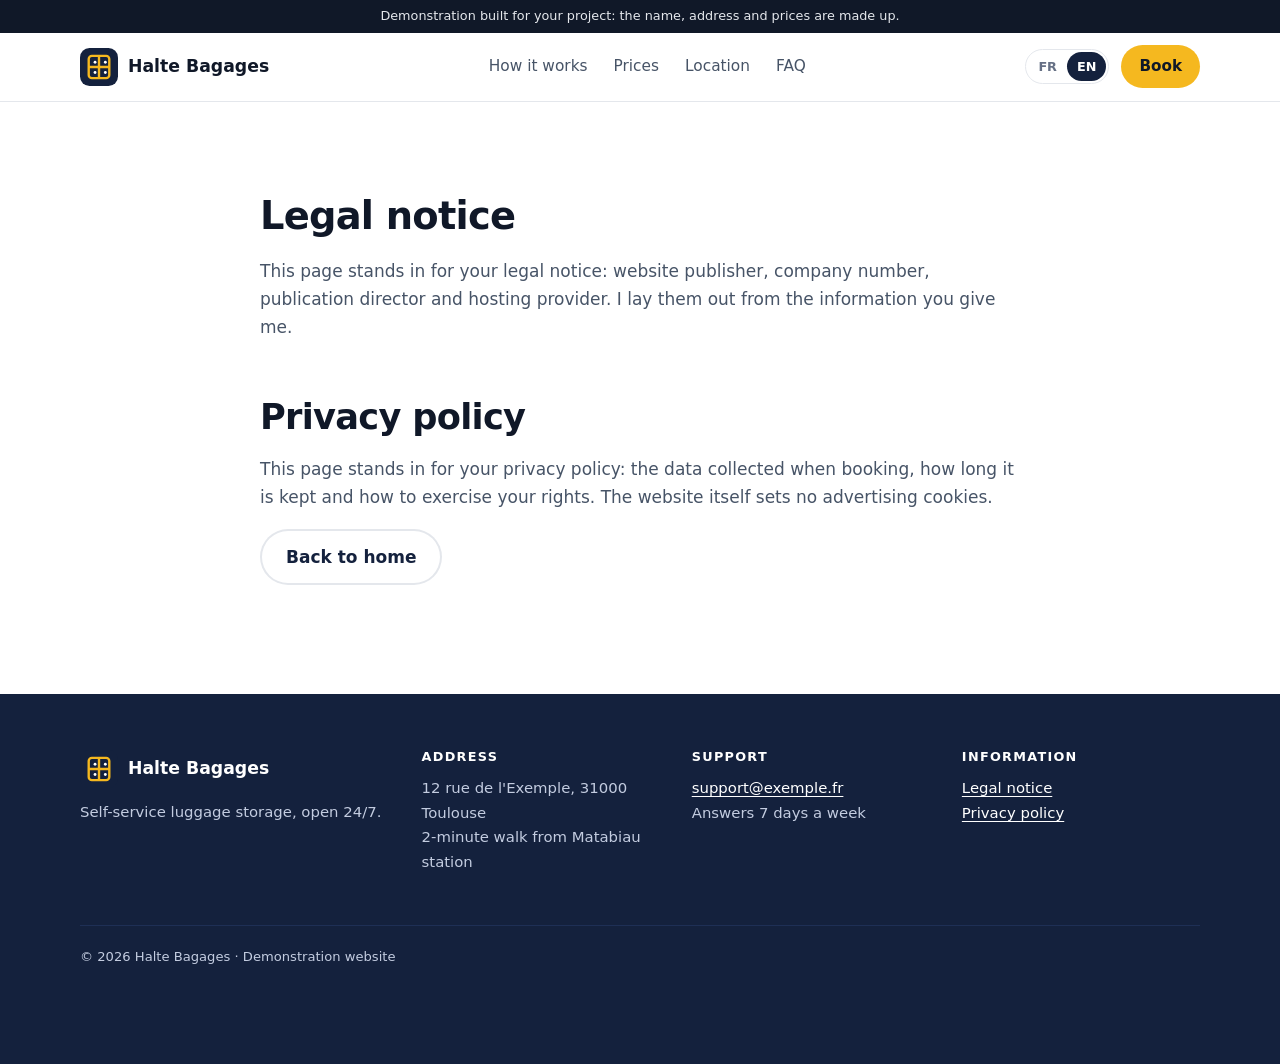
==== mentions-legales.html @ 48436c83 "Démonstration : consigne à bagages" ====
<!doctype html>
<html lang="fr">
<head>
  <meta charset="utf-8">
  <meta name="viewport" content="width=device-width, initial-scale=1">
  <title>Mentions légales | Halte Bagages</title>
  <meta name="description" content="Mentions légales et politique de confidentialité.">
  <!-- Démonstration : hors des moteurs de recherche. Le vrai site sera indexé, avec une adresse par langue. -->
  <meta name="robots" content="noindex, nofollow">
  <meta property="og:title" content="Mentions légales | Halte Bagages">
  <meta property="og:description" content="Mentions légales et politique de confidentialité.">
  <meta name="theme-color" content="#14213D">
  <link rel="icon" href="data:image/svg+xml,%3Csvg%20xmlns%3D%22http%3A%2F%2Fwww.w3.org%2F2000%2Fsvg%22%20viewBox%3D%220%200%2048%2048%22%20aria-hidden%3D%22true%22%3E%3Crect%20width%3D%2248%22%20height%3D%2248%22%20rx%3D%2212%22%20fill%3D%22%2314213D%22%2F%3E%3Crect%20x%3D%2211%22%20y%3D%2210%22%20width%3D%2226%22%20height%3D%2228%22%20rx%3D%224%22%20fill%3D%22none%22%20stroke%3D%22%23F5B81F%22%20stroke-width%3D%223%22%2F%3E%3Cpath%20d%3D%22M11%2024h26M24%2010v28%22%20stroke%3D%22%23F5B81F%22%20stroke-width%3D%223%22%2F%3E%3Ccircle%20cx%3D%2219%22%20cy%3D%2218%22%20r%3D%221.8%22%20fill%3D%22%23fff%22%2F%3E%3Ccircle%20cx%3D%2232%22%20cy%3D%2218%22%20r%3D%221.8%22%20fill%3D%22%23fff%22%2F%3E%3Ccircle%20cx%3D%2219%22%20cy%3D%2231%22%20r%3D%221.8%22%20fill%3D%22%23fff%22%2F%3E%3Ccircle%20cx%3D%2232%22%20cy%3D%2231%22%20r%3D%221.8%22%20fill%3D%22%23fff%22%2F%3E%3C%2Fsvg%3E">
  <link rel="preload" href="assets/fonts/inter.woff2" as="font" type="font/woff2" crossorigin>
  <link rel="stylesheet" href="assets/style.css">
  <script>
    // Langue choisie avant l'affichage : celle déjà choisie, sinon celle du navigateur
    (function () {
      var l = null
      try { l = localStorage.getItem("langue") } catch (e) {}
      if (l !== "fr" && l !== "en") l = (navigator.language || "fr").slice(0, 2) === "fr" ? "fr" : "en"
      document.documentElement.lang = l
    })()
    window.TEXTES = {"titre":{"fr":"Mentions légales | Halte Bagages","en":"Legal notice | Halte Bagages"},"description":{"fr":"Mentions légales et politique de confidentialité.","en":"Legal notice and privacy policy."}}
  </script>
</head>
<body>
  <div class="bandeau-demo"><span lang="fr">Démonstration préparée pour votre annonce : le nom, l'adresse et les tarifs sont fictifs.</span><span lang="en">Demonstration built for your project: the name, address and prices are made up.</span></div>
  <header class="entete">
    <div class="conteneur">
      <a class="marque" href="index.html" aria-label="Halte Bagages"><svg viewBox="0 0 48 48" aria-hidden="true"><rect width="48" height="48" rx="12" fill="#14213D"/><rect x="11" y="10" width="26" height="28" rx="4" fill="none" stroke="#F5B81F" stroke-width="3"/><path d="M11 24h26M24 10v28" stroke="#F5B81F" stroke-width="3"/><circle cx="19" cy="18" r="1.8" fill="#fff"/><circle cx="32" cy="18" r="1.8" fill="#fff"/><circle cx="19" cy="31" r="1.8" fill="#fff"/><circle cx="32" cy="31" r="1.8" fill="#fff"/></svg><strong>Halte Bagages</strong></a>
      <nav class="nav" aria-label="Navigation">
        <a href="index.html#fonctionnement"><span lang="fr">Comment ça marche</span><span lang="en">How it works</span></a>
        <a href="index.html#tarifs"><span lang="fr">Tarifs</span><span lang="en">Prices</span></a>
        <a href="index.html#acces"><span lang="fr">Accès</span><span lang="en">Location</span></a>
        <a href="index.html#faq">FAQ</a>
      </nav>
      <div class="entete-droite">
        <div class="langues" role="group" aria-label="Langue / Language">
          <button type="button" data-langue="fr" aria-pressed="true">FR</button>
          <button type="button" data-langue="en" aria-pressed="false">EN</button>
        </div>
        <button type="button" class="bouton petit" data-reserver><span lang="fr">Réserver</span><span lang="en">Book</span></button>
      </div>
    </div>
  </header>
  <main>

    <section>
      <div class="etroit texte">
        <h1 id="mentions"><span lang="fr">Mentions légales</span><span lang="en">Legal notice</span></h1>
        <p><span lang="fr">Cette page tient la place de vos mentions légales : éditeur du site, numéro SIRET, directeur de la publication et hébergeur. Je les mets en page à partir des informations que vous me donnez.</span><span lang="en">This page stands in for your legal notice: website publisher, company number, publication director and hosting provider. I lay them out from the information you give me.</span></p>
        <h2 id="confidentialite"><span lang="fr">Politique de confidentialité</span><span lang="en">Privacy policy</span></h2>
        <p><span lang="fr">Cette page tient la place de votre politique de confidentialité : les données collectées à la réservation, leur durée de conservation et la façon d'exercer ses droits. Le site lui-même ne dépose aucun cookie publicitaire.</span><span lang="en">This page stands in for your privacy policy: the data collected when booking, how long it is kept and how to exercise your rights. The website itself sets no advertising cookies.</span></p>
        <p><a class="bouton second" href="index.html"><span lang="fr">Retour à l'accueil</span><span lang="en">Back to home</span></a></p>
      </div>
    </section>
  </main>
  <footer class="pied">
    <div class="conteneur pied-grille">
      <div>
        <a class="marque" href="index.html"><svg viewBox="0 0 48 48" aria-hidden="true"><rect width="48" height="48" rx="12" fill="#14213D"/><rect x="11" y="10" width="26" height="28" rx="4" fill="none" stroke="#F5B81F" stroke-width="3"/><path d="M11 24h26M24 10v28" stroke="#F5B81F" stroke-width="3"/><circle cx="19" cy="18" r="1.8" fill="#fff"/><circle cx="32" cy="18" r="1.8" fill="#fff"/><circle cx="19" cy="31" r="1.8" fill="#fff"/><circle cx="32" cy="31" r="1.8" fill="#fff"/></svg><strong>Halte Bagages</strong></a>
        <p><span lang="fr">Consigne à bagages automatisée, ouverte 24 h/24 et 7 j/7.</span><span lang="en">Self-service luggage storage, open 24/7.</span></p>
      </div>
      <div>
        <h3><span lang="fr">Adresse</span><span lang="en">Address</span></h3>
        <p>12 rue de l'Exemple, 31000 Toulouse<br><span lang="fr">À 2 minutes à pied de la gare Matabiau</span><span lang="en">2-minute walk from Matabiau station</span></p>
      </div>
      <div>
        <h3><span lang="fr">Assistance</span><span lang="en">Support</span></h3>
        <p><a href="mailto:support@exemple.fr">support@exemple.fr</a><br><span lang="fr">Réponse 7 j/7</span><span lang="en">Answers 7 days a week</span></p>
      </div>
      <div>
        <h3><span lang="fr">Informations</span><span lang="en">Information</span></h3>
        <p><a href="mentions-legales.html#mentions"><span lang="fr">Mentions légales</span><span lang="en">Legal notice</span></a><br><a href="mentions-legales.html#confidentialite"><span lang="fr">Politique de confidentialité</span><span lang="en">Privacy policy</span></a></p>
      </div>
    </div>
    <div class="conteneur pied-bas">© 2026 Halte Bagages · <span lang="fr">Site de démonstration</span><span lang="en">Demonstration website</span></div>
  </footer>
  <button type="button" class="bouton reserver-mobile" data-reserver><span lang="fr">Réserver un casier</span><span lang="en">Book a locker</span></button>

  <dialog class="reservation" id="reservation" aria-labelledby="reservation-titre">
    <form method="dialog" class="reservation-fermer"><button aria-label="Fermer / Close">×</button></form>
    <p class="note-demo"><span lang="fr">Ici s'affichera votre module de réservation SmartLOCKERS. Cette réservation est une simulation : rien n'est enregistré ni envoyé.</span><span lang="en">Your SmartLOCKERS booking module will be displayed here. This booking is a simulation: nothing is saved or sent.</span></p>
    <div data-etape="1">
      <h2 id="reservation-titre"><span lang="fr">Réserver un casier</span><span lang="en">Book a locker</span></h2>
      <fieldset>
        <legend><span lang="fr">Taille du casier</span><span lang="en">Locker size</span></legend>
        <div class="choix">
          <label><input type="radio" name="taille" value="M"><span><strong>M</strong><small><span lang="fr">Sac à dos, bagage cabine</span><span lang="en">Backpack, cabin bag</span></small></span></label>
          <label><input type="radio" name="taille" value="L" checked><span><strong>L</strong><small><span lang="fr">Valise moyenne et un sac</span><span lang="en">Medium suitcase and a bag</span></small></span></label>
          <label><input type="radio" name="taille" value="XL"><span><strong>XL</strong><small><span lang="fr">Grande valise ou deux valises cabine</span><span lang="en">Large suitcase or two cabin bags</span></small></span></label>
        </div>
      </fieldset>
      <fieldset>
        <legend><span lang="fr">Durée</span><span lang="en">Duration</span></legend>
        <div class="choix durees">
          <label><input type="radio" name="duree" value="2"><span><strong><span lang="fr">2 h</span><span lang="en">2 hrs</span></strong></span></label>
          <label><input type="radio" name="duree" value="4" checked><span><strong><span lang="fr">4 h</span><span lang="en">4 hrs</span></strong></span></label>
          <label><input type="radio" name="duree" value="24"><span><strong><span lang="fr">1 jour</span><span lang="en">1 day</span></strong></span></label>
          <label><input type="radio" name="duree" value="48"><span><strong><span lang="fr">2 jours</span><span lang="en">2 days</span></strong></span></label>
        </div>
      </fieldset>
      <p class="total"><span lang="fr">Total</span><span lang="en">Total</span> : <strong id="total"></strong></p>
      <button type="button" class="bouton large" data-suite="2"><span lang="fr">Continuer</span><span lang="en">Continue</span></button>
    </div>
    <div data-etape="2" hidden>
      <h2><span lang="fr">Où envoyer votre code ?</span><span lang="en">Where should we send your code?</span></h2>
      <label class="champ"><span lang="fr">E-mail</span><span lang="en">Email</span><input type="email" id="r-mail" autocomplete="email" placeholder="vous@exemple.fr"></label>
      <label class="champ"><span lang="fr">Téléphone portable</span><span lang="en">Mobile phone</span><input type="tel" id="r-tel" autocomplete="tel" placeholder="06 12 34 56 78"></label>
      <p class="erreur" id="r-erreur" role="alert" hidden><span lang="fr">Indiquez un e-mail valide et un numéro de téléphone.</span><span lang="en">Please enter a valid email and a phone number.</span></p>
      <button type="button" class="bouton large" data-suite="3"><span lang="fr">Recevoir mon code</span><span lang="en">Get my code</span></button>
      <button type="button" class="lien" data-suite="1"><span lang="fr">Retour</span><span lang="en">Back</span></button>
    </div>
    <div data-etape="3" hidden>
      <h2><span lang="fr">C'est réservé</span><span lang="en">You're booked</span></h2>
      <p id="r-recap"></p>
      <div class="code-pin" aria-label="Code PIN"><span id="r-pin"></span></div>
      <div class="qr" id="r-qr" aria-hidden="true"></div>
      <p class="discret"><span lang="fr">Sur le vrai site, ce code arrive par SMS et par e-mail. Tapez-le sur le boîtier à l'entrée.</span><span lang="en">On the real website, this code is sent by text message and email. Enter it on the keypad at the door.</span></p>
      <form method="dialog"><button class="bouton large"><span lang="fr">Fermer</span><span lang="en">Close</span></button></form>
    </div>
  </dialog>
  <script>window.CASIERS = [{"id":"M","heure":1.5,"jour":6},{"id":"L","heure":2,"jour":9},{"id":"XL","heure":3,"jour":12}]</script>
  <script src="assets/site.js" defer></script>
</body>
</html>
---- assets/style.css ----
/* Démo consigne à bagages : bleu nuit, accent jaune ocre, une page, pensée pour le téléphone d'un voyageur */
@font-face { font-family: "Inter"; src: url("fonts/inter.woff2") format("woff2"); font-weight: 100 900; font-display: swap; }

:root {
  --nuit: #14213D;
  --nuit-clair: #1E2F55;
  --jaune: #F5B81F;
  --ocre: #D99A0B;
  --encre: #101828;
  --texte: #475467;
  --discret: #667085;
  --fond: #FFFFFF;
  --fond-clair: #F5F7FB;
  --trait: #E4E7EC;
  --rayon: 18px;
  --ombre: 0 20px 44px -26px rgba(20, 33, 61, .45);
}

*, *::before, *::after { box-sizing: border-box; }
html { scroll-behavior: smooth; scroll-padding-top: 84px; -webkit-text-size-adjust: 100%; }
body { margin: 0; font-family: "Inter", system-ui, sans-serif; font-size: 17px; line-height: 1.65; color: var(--texte); background: var(--fond); }
svg { display: block; max-width: 100%; }
a { color: var(--nuit); text-underline-offset: 3px; }
h1, h2, h3 { color: var(--encre); line-height: 1.15; margin: 0 0 .5em; font-weight: 750; letter-spacing: -.02em; }
h1 { font-size: clamp(2rem, 5.2vw, 3.3rem); }
h1 em { font-style: normal; color: var(--ocre); }
h2 { font-size: clamp(1.6rem, 3.4vw, 2.2rem); }
h3 { font-size: 1.15rem; letter-spacing: -.01em; }
p { margin: 0 0 1em; }
:focus-visible { outline: 3px solid var(--ocre); outline-offset: 3px; }
.conteneur { width: min(1120px, 100% - 32px); margin-inline: auto; }
.etroit { width: min(760px, 100%); margin-inline: auto; }
section { padding: clamp(48px, 8vw, 92px) 0; }
.centre { text-align: center; }
.fond-clair { background: var(--fond-clair); }
.discret { color: var(--discret); font-size: .9rem; }

/* Deux langues dans la page : seule celle de <html lang> s'affiche */
html[lang="fr"] [lang="en"], html[lang="en"] [lang="fr"] { display: none; }

/* Boutons */
.bouton { display: inline-flex; align-items: center; justify-content: center; gap: 8px; padding: 14px 26px; border-radius: 999px; background: var(--jaune); color: var(--encre); font: inherit; font-weight: 700; text-decoration: none; border: 0; cursor: pointer; transition: background .2s, transform .2s; }
.bouton:hover { background: var(--ocre); transform: translateY(-1px); }
.bouton.second { background: transparent; color: var(--nuit); box-shadow: inset 0 0 0 2px var(--trait); }
.bouton.second:hover { background: var(--fond-clair); }
.bouton.petit { padding: 9px 18px; font-size: .95rem; }
.bouton.large { width: 100%; }
.boutons { display: flex; flex-wrap: wrap; gap: 12px; margin-top: 26px; }
.lien { display: block; margin: 12px auto 0; background: none; border: 0; font: inherit; color: var(--discret); text-decoration: underline; cursor: pointer; }

.bandeau-demo { background: var(--encre); color: #E4E7EC; font-size: .8rem; text-align: center; padding: 7px 16px; line-height: 1.45; }

/* En-tête */
.entete { position: sticky; top: 0; z-index: 30; background: rgba(255, 255, 255, .94); backdrop-filter: blur(8px); border-bottom: 1px solid var(--trait); }
.entete .conteneur { display: flex; align-items: center; justify-content: space-between; gap: 16px; min-height: 68px; }
.marque { display: flex; align-items: center; gap: 10px; text-decoration: none; color: var(--encre); font-size: 1.08rem; white-space: nowrap; }
.marque svg { width: 38px; height: 38px; }
.nav { display: flex; gap: 26px; }
.nav a { text-decoration: none; color: var(--texte); font-weight: 500; font-size: .96rem; }
.nav a:hover { color: var(--encre); }
.entete-droite { display: flex; align-items: center; gap: 12px; }
.langues { display: flex; border: 1px solid var(--trait); border-radius: 999px; padding: 2px; }
.langues button { border: 0; background: none; font: inherit; font-size: .8rem; font-weight: 600; color: var(--discret); padding: 4px 10px; border-radius: 999px; cursor: pointer; }
.langues button[aria-pressed="true"] { background: var(--nuit); color: #fff; }

/* Héros */
.heros { padding-top: clamp(36px, 6vw, 72px); }
.heros-grille { display: grid; grid-template-columns: 1.1fr .9fr; gap: clamp(28px, 5vw, 64px); align-items: center; }
.surtitre { font-size: .8rem; font-weight: 700; letter-spacing: .12em; text-transform: uppercase; color: var(--ocre); margin-bottom: 14px; }
.intro { font-size: 1.14rem; max-width: 560px; }
.heros-visuel svg { width: 100%; height: auto; border-radius: 28px; box-shadow: var(--ombre); }
.atouts { list-style: none; padding: 0; margin: 30px 0 0; display: flex; flex-wrap: wrap; gap: 10px 22px; font-size: .93rem; font-weight: 500; color: var(--encre); }
.atouts li { display: flex; align-items: center; gap: 8px; }
.atouts svg { width: 20px; height: 20px; color: var(--ocre); flex: none; }

/* Étapes */
.etapes { list-style: none; padding: 0; margin: 40px 0 0; display: grid; grid-template-columns: repeat(3, 1fr); gap: 22px; counter-reset: etape; }
.etapes li { position: relative; background: var(--fond); border: 1px solid var(--trait); border-radius: var(--rayon); padding: 28px 26px; counter-increment: etape; }
.etapes li::after { content: counter(etape); position: absolute; top: 20px; right: 24px; font-size: 2.4rem; font-weight: 800; color: var(--trait); line-height: 1; }
.etape-icone { display: grid; place-items: center; width: 52px; height: 52px; border-radius: 14px; background: var(--nuit); color: var(--jaune); margin-bottom: 18px; }
.etape-icone svg { width: 26px; height: 26px; }
.etapes p { margin: 0; }

/* Tarifs */
.tableau-defile { margin: 36px 0 30px; }
.tarifs { width: 100%; border-collapse: separate; border-spacing: 0; background: var(--fond); border: 1px solid var(--trait); border-radius: var(--rayon); overflow: hidden; }
.tarifs th, .tarifs td { padding: 18px 20px; text-align: left; border-bottom: 1px solid var(--trait); }
.tarifs thead th { font-size: .78rem; text-transform: uppercase; letter-spacing: .08em; color: var(--discret); font-weight: 600; background: var(--fond); }
.tarifs tbody tr:last-child > * { border-bottom: 0; }
.tarifs td strong { color: var(--encre); font-size: 1.08rem; }
.taille { display: inline-grid; place-items: center; min-width: 48px; height: 48px; padding: 0 10px; border-radius: 12px; background: var(--nuit); color: var(--jaune); font-weight: 800; font-size: 1.05rem; }

/* Accès */
.acces-grille { display: grid; grid-template-columns: .9fr 1.1fr; gap: clamp(28px, 5vw, 56px); align-items: center; }
.adresse { font-size: 1.2rem; font-weight: 600; color: var(--encre); margin-bottom: .4em; }
.pieton { display: flex; align-items: center; gap: 8px; font-weight: 600; color: var(--ocre); }
.pieton svg { width: 22px; height: 22px; flex: none; }
.itineraire { padding-left: 1.2em; margin: 0 0 26px; }
.itineraire li { margin-bottom: 6px; }
.carte { border-radius: var(--rayon); overflow: hidden; box-shadow: var(--ombre); background: var(--fond-clair); aspect-ratio: 4 / 3; }
.carte iframe { width: 100%; height: 100%; border: 0; display: block; }

/* Réassurance et FAQ */
.reassurance { list-style: none; padding: 0; margin: 0 0 clamp(40px, 6vw, 64px); display: grid; grid-template-columns: repeat(3, 1fr); gap: 16px; }
.reassurance li { display: flex; align-items: center; gap: 14px; background: var(--nuit); color: #fff; border-radius: var(--rayon); padding: 20px 22px; }
.reassurance svg { width: 28px; height: 28px; color: var(--jaune); flex: none; }
details { background: var(--fond); border: 1px solid var(--trait); border-radius: 14px; margin-top: 12px; }
summary { cursor: pointer; padding: 18px 52px 18px 22px; font-weight: 600; color: var(--encre); list-style: none; position: relative; }
summary::-webkit-details-marker { display: none; }
summary::after { content: "+"; position: absolute; right: 22px; top: 50%; translate: 0 -50%; font-size: 1.5rem; font-weight: 400; color: var(--ocre); transition: rotate .2s; }
details[open] summary::after { rotate: 45deg; }
details p { padding: 0 22px 20px; margin: 0; }
.partenaires { text-align: center; margin-top: clamp(40px, 6vw, 64px); }
.partenaires p { font-size: .8rem; text-transform: uppercase; letter-spacing: .1em; color: var(--discret); font-weight: 600; margin-bottom: 14px; }
.partenaires div { display: flex; flex-wrap: wrap; justify-content: center; gap: 12px; }
.partenaires a { padding: 10px 22px; border: 1px solid var(--trait); border-radius: 999px; background: var(--fond); text-decoration: none; font-weight: 600; color: var(--encre); }
.partenaires a:hover { border-color: var(--ocre); }

/* Pied de page */
.pied { background: var(--nuit); color: #C3CCE0; padding: 56px 0 96px; font-size: .93rem; }
.pied a { color: #fff; }
.pied .marque { color: #fff; margin-bottom: 12px; }
.pied h3 { color: #fff; font-size: .8rem; text-transform: uppercase; letter-spacing: .1em; margin-bottom: 12px; }
.pied-grille { display: grid; grid-template-columns: 1.3fr 1fr 1fr 1fr; gap: 32px; }
.pied-bas { margin-top: 36px; padding-top: 20px; border-top: 1px solid var(--nuit-clair); font-size: .82rem; }
.texte h1 { font-size: clamp(1.8rem, 4vw, 2.4rem); }
.texte h2 { margin-top: 1.6em; }

/* Bouton de réservation toujours sous le pouce, sur téléphone */
.reserver-mobile { display: none; position: fixed; left: 16px; right: 16px; bottom: 14px; z-index: 40; box-shadow: 0 12px 28px -8px rgba(20, 33, 61, .55); }

/* Simulation de réservation */
.reservation { width: min(480px, 100% - 24px); max-height: calc(100dvh - 24px); border: 0; border-radius: 22px; padding: 26px 24px 24px; color: var(--texte); box-shadow: 0 30px 80px -20px rgba(16, 24, 40, .6); }
.reservation::backdrop { background: rgba(16, 24, 40, .6); }
.reservation h2 { font-size: 1.45rem; }
.reservation-fermer { position: absolute; top: 10px; right: 12px; margin: 0; }
.reservation-fermer button { border: 0; background: none; font-size: 1.8rem; line-height: 1; color: var(--discret); cursor: pointer; padding: 4px 10px; }
.note-demo { background: #FFF6DB; border: 1px solid #F3D98A; color: #6B5210; border-radius: 12px; padding: 10px 14px; font-size: .82rem; line-height: 1.45; margin: 0 28px 18px 0; }
fieldset { border: 0; padding: 0; margin: 0 0 18px; }
legend { font-weight: 600; color: var(--encre); padding: 0; margin-bottom: 8px; }
.choix { display: grid; grid-template-columns: repeat(3, 1fr); gap: 8px; }
.choix.durees { grid-template-columns: repeat(4, 1fr); }
.choix label { cursor: pointer; }
.choix input { position: absolute; opacity: 0; }
.choix label > span { display: flex; flex-direction: column; gap: 2px; height: 100%; border: 2px solid var(--trait); border-radius: 12px; padding: 10px; text-align: center; }
.choix strong { color: var(--encre); }
.choix small { font-size: .74rem; line-height: 1.3; }
.choix input:checked + span { border-color: var(--ocre); background: #FFF6DB; }
.choix input:focus-visible + span { outline: 3px solid var(--ocre); outline-offset: 2px; }
.total { font-size: 1.1rem; margin-bottom: 14px; }
.total strong { color: var(--encre); font-size: 1.3rem; }
.champ { display: block; font-weight: 600; color: var(--encre); margin-bottom: 14px; }
.champ input { display: block; width: 100%; margin-top: 6px; padding: 12px 14px; border: 2px solid var(--trait); border-radius: 12px; font: inherit; }
.champ input:focus { border-color: var(--ocre); outline: 0; }
.erreur { color: #B42318; font-size: .9rem; }
.code-pin { background: var(--nuit); color: var(--jaune); border-radius: 14px; text-align: center; font-size: 2.2rem; font-weight: 800; letter-spacing: .3em; padding: 14px 0 14px .3em; margin-bottom: 14px; }
.qr { width: 132px; margin: 0 auto 14px; }

@media (max-width: 900px) {
  .nav { display: none; }
  .heros-grille, .acces-grille { grid-template-columns: 1fr; }
  .heros-visuel { max-width: 420px; }
  .etapes, .reassurance { grid-template-columns: 1fr; }
  .pied-grille { grid-template-columns: 1fr 1fr; }
}
@media (max-width: 640px) {
  body { font-size: 16px; }
  .entete .bouton { display: none; }
  .reserver-mobile { display: inline-flex; }
  .boutons .bouton { width: 100%; }
  .pied-grille { grid-template-columns: 1fr; gap: 22px; }
  /* Le tableau devient une carte par casier */
  .tarifs, .tarifs tbody, .tarifs tr, .tarifs td, .tarifs th { display: block; }
  .tarifs { border: 0; background: none; border-radius: 0; }
  .tarifs thead { display: none; }
  .tarifs tr { background: var(--fond); border: 1px solid var(--trait); border-radius: var(--rayon); padding: 18px; margin-bottom: 12px; display: grid; grid-template-columns: auto 1fr; gap: 4px 14px; align-items: center; }
  .tarifs th, .tarifs td { padding: 0; border: 0; }
  .tarifs tbody th { grid-row: span 5; align-self: start; }
  .tarifs td:nth-of-type(1) { font-weight: 600; color: var(--encre); }
  .tarifs td:nth-of-type(4)::after { content: " / h"; }
  html[lang="fr"] .tarifs td:nth-of-type(5)::after { content: " la journée"; }
  html[lang="en"] .tarifs td:nth-of-type(5)::after { content: " per day"; }
  .choix small { display: none; }
}
@media (prefers-reduced-motion: reduce) { html { scroll-behavior: auto; } .bouton { transition: none; } }
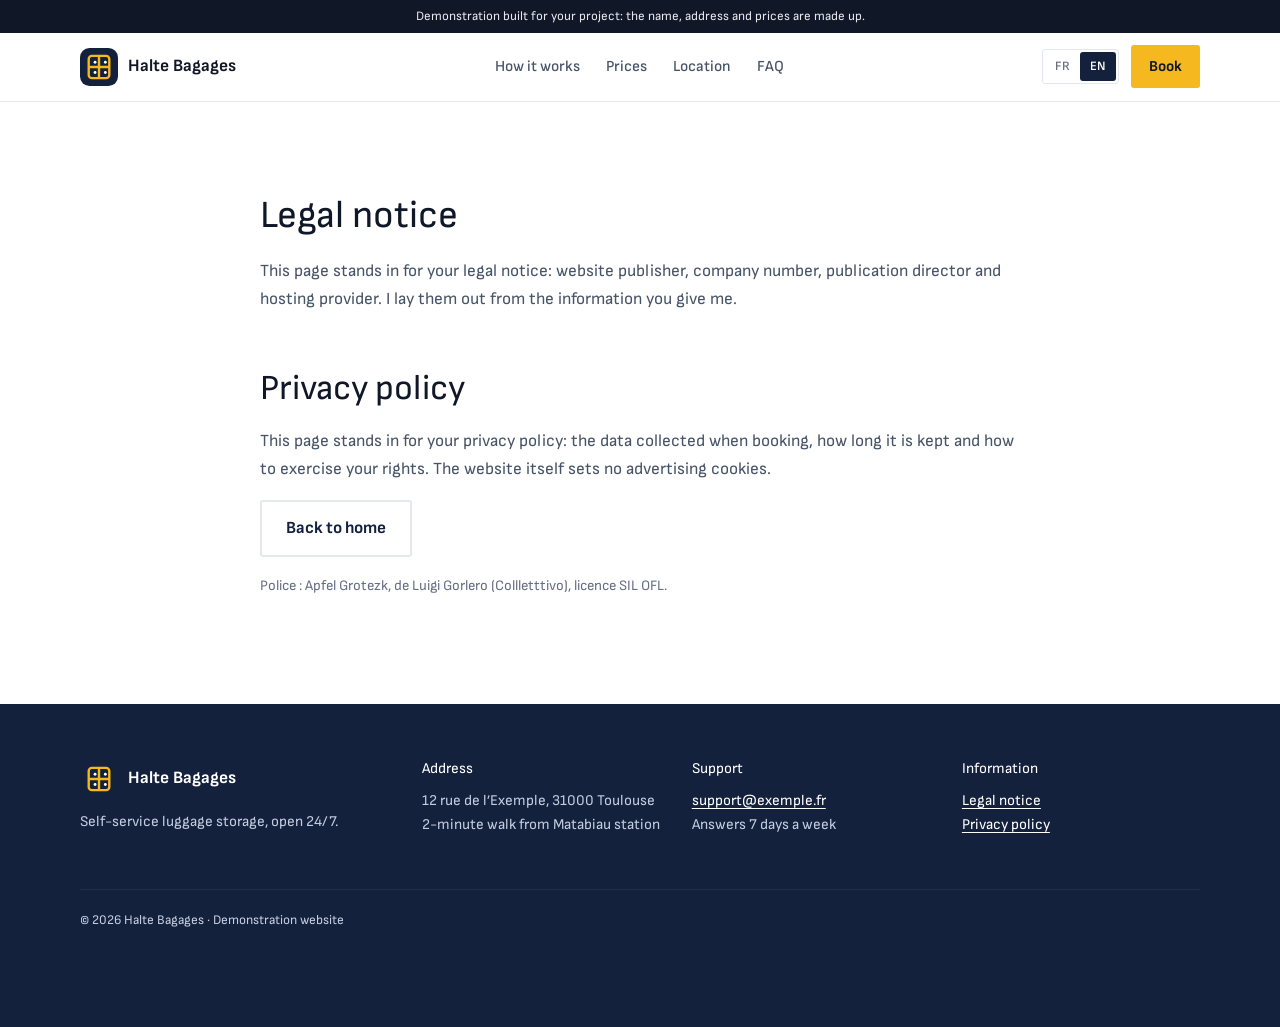
==== commit aaa3cb4d: "Reprise : polices, typographie, filets" ====
--- a/mentions-legales.html
+++ b/mentions-legales.html
@@ -11,10 +11,12 @@
   <meta property="og:description" content="Mentions légales et politique de confidentialité.">
   <meta name="theme-color" content="#14213D">
   <link rel="icon" href="data:image/svg+xml,%3Csvg%20xmlns%3D%22http%3A%2F%2Fwww.w3.org%2F2000%2Fsvg%22%20viewBox%3D%220%200%2048%2048%22%20aria-hidden%3D%22true%22%3E%3Crect%20width%3D%2248%22%20height%3D%2248%22%20rx%3D%2212%22%20fill%3D%22%2314213D%22%2F%3E%3Crect%20x%3D%2211%22%20y%3D%2210%22%20width%3D%2226%22%20height%3D%2228%22%20rx%3D%224%22%20fill%3D%22none%22%20stroke%3D%22%23F5B81F%22%20stroke-width%3D%223%22%2F%3E%3Cpath%20d%3D%22M11%2024h26M24%2010v28%22%20stroke%3D%22%23F5B81F%22%20stroke-width%3D%223%22%2F%3E%3Ccircle%20cx%3D%2219%22%20cy%3D%2218%22%20r%3D%221.8%22%20fill%3D%22%23fff%22%2F%3E%3Ccircle%20cx%3D%2232%22%20cy%3D%2218%22%20r%3D%221.8%22%20fill%3D%22%23fff%22%2F%3E%3Ccircle%20cx%3D%2219%22%20cy%3D%2231%22%20r%3D%221.8%22%20fill%3D%22%23fff%22%2F%3E%3Ccircle%20cx%3D%2232%22%20cy%3D%2231%22%20r%3D%221.8%22%20fill%3D%22%23fff%22%2F%3E%3C%2Fsvg%3E">
-  <link rel="preload" href="assets/fonts/inter.woff2" as="font" type="font/woff2" crossorigin>
+  <link rel="preload" href="assets/fonts/apfel-grotezk.woff2" as="font" type="font/woff2" crossorigin>
+  <link rel="preload" href="assets/fonts/sofia-sans.woff2" as="font" type="font/woff2" crossorigin>
   <link rel="stylesheet" href="assets/style.css">
+  <link rel="stylesheet" href="assets/reprise.css">
   <script>
-    // Langue choisie avant l'affichage : celle déjà choisie, sinon celle du navigateur
+    // Langue choisie avant l’affichage : celle déjà choisie, sinon celle du navigateur
     (function () {
       var l = null
       try { l = localStorage.getItem("langue") } catch (e) {}
@@ -25,7 +27,7 @@
   </script>
 </head>
 <body>
-  <div class="bandeau-demo"><span lang="fr">Démonstration préparée pour votre annonce : le nom, l'adresse et les tarifs sont fictifs.</span><span lang="en">Demonstration built for your project: the name, address and prices are made up.</span></div>
+  <div class="bandeau-demo"><span lang="fr">Démonstration préparée pour une annonce : le nom, l’adresse et les tarifs sont fictifs.</span><span lang="en">Demonstration built for your project: the name, address and prices are made up.</span></div>
   <header class="entete">
     <div class="conteneur">
       <a class="marque" href="index.html" aria-label="Halte Bagages"><svg viewBox="0 0 48 48" aria-hidden="true"><rect width="48" height="48" rx="12" fill="#14213D"/><rect x="11" y="10" width="26" height="28" rx="4" fill="none" stroke="#F5B81F" stroke-width="3"/><path d="M11 24h26M24 10v28" stroke="#F5B81F" stroke-width="3"/><circle cx="19" cy="18" r="1.8" fill="#fff"/><circle cx="32" cy="18" r="1.8" fill="#fff"/><circle cx="19" cy="31" r="1.8" fill="#fff"/><circle cx="32" cy="31" r="1.8" fill="#fff"/></svg><strong>Halte Bagages</strong></a>
@@ -49,10 +51,11 @@
     <section>
       <div class="etroit texte">
         <h1 id="mentions"><span lang="fr">Mentions légales</span><span lang="en">Legal notice</span></h1>
-        <p><span lang="fr">Cette page tient la place de vos mentions légales : éditeur du site, numéro SIRET, directeur de la publication et hébergeur. Je les mets en page à partir des informations que vous me donnez.</span><span lang="en">This page stands in for your legal notice: website publisher, company number, publication director and hosting provider. I lay them out from the information you give me.</span></p>
+        <p><span lang="fr">Cette page tient la place de vos mentions légales : éditeur du site, numéro SIRET, directeur de la publication et hébergeur. Je les mets en page à partir des informations que vous me donnez.</span><span lang="en">This page stands in for your legal notice: website publisher, company number, publication director and hosting provider. I lay them out from the information you give me.</span></p>
         <h2 id="confidentialite"><span lang="fr">Politique de confidentialité</span><span lang="en">Privacy policy</span></h2>
-        <p><span lang="fr">Cette page tient la place de votre politique de confidentialité : les données collectées à la réservation, leur durée de conservation et la façon d'exercer ses droits. Le site lui-même ne dépose aucun cookie publicitaire.</span><span lang="en">This page stands in for your privacy policy: the data collected when booking, how long it is kept and how to exercise your rights. The website itself sets no advertising cookies.</span></p>
-        <p><a class="bouton second" href="index.html"><span lang="fr">Retour à l'accueil</span><span lang="en">Back to home</span></a></p>
+        <p><span lang="fr">Cette page tient la place de votre politique de confidentialité : les données collectées à la réservation, leur durée de conservation et la façon d’exercer ses droits. Le site lui-même ne dépose aucun cookie publicitaire.</span><span lang="en">This page stands in for your privacy policy: the data collected when booking, how long it is kept and how to exercise your rights. The website itself sets no advertising cookies.</span></p>
+        <p><a class="bouton second" href="index.html"><span lang="fr">Retour à l’accueil</span><span lang="en">Back to home</span></a></p>
+        <p class="credit-polices">Police : Apfel Grotezk, de Luigi Gorlero (Collletttivo), licence SIL OFL.</p>
       </div>
     </section>
   </main>
@@ -64,7 +67,7 @@
       </div>
       <div>
         <h3><span lang="fr">Adresse</span><span lang="en">Address</span></h3>
-        <p>12 rue de l'Exemple, 31000 Toulouse<br><span lang="fr">À 2 minutes à pied de la gare Matabiau</span><span lang="en">2-minute walk from Matabiau station</span></p>
+        <p>12 rue de l’Exemple, 31000 Toulouse<br><span lang="fr">À 2 minutes à pied de la gare Matabiau</span><span lang="en">2-minute walk from Matabiau station</span></p>
       </div>
       <div>
         <h3><span lang="fr">Assistance</span><span lang="en">Support</span></h3>
@@ -81,7 +84,7 @@
 
   <dialog class="reservation" id="reservation" aria-labelledby="reservation-titre">
     <form method="dialog" class="reservation-fermer"><button aria-label="Fermer / Close">×</button></form>
-    <p class="note-demo"><span lang="fr">Ici s'affichera votre module de réservation SmartLOCKERS. Cette réservation est une simulation : rien n'est enregistré ni envoyé.</span><span lang="en">Your SmartLOCKERS booking module will be displayed here. This booking is a simulation: nothing is saved or sent.</span></p>
+    <p class="note-demo"><span lang="fr">Ici s’affichera votre module de réservation SmartLOCKERS. Cette réservation est une simulation : rien n’est enregistré ni envoyé.</span><span lang="en">Your SmartLOCKERS booking module will be displayed here. This booking is a simulation: nothing is saved or sent.</span></p>
     <div data-etape="1">
       <h2 id="reservation-titre"><span lang="fr">Réserver un casier</span><span lang="en">Book a locker</span></h2>
       <fieldset>
@@ -101,11 +104,11 @@
           <label><input type="radio" name="duree" value="48"><span><strong><span lang="fr">2 jours</span><span lang="en">2 days</span></strong></span></label>
         </div>
       </fieldset>
-      <p class="total"><span lang="fr">Total</span><span lang="en">Total</span> : <strong id="total"></strong></p>
+      <p class="total"><span lang="fr">Total</span><span lang="en">Total</span> : <strong id="total"></strong></p>
       <button type="button" class="bouton large" data-suite="2"><span lang="fr">Continuer</span><span lang="en">Continue</span></button>
     </div>
     <div data-etape="2" hidden>
-      <h2><span lang="fr">Où envoyer votre code ?</span><span lang="en">Where should we send your code?</span></h2>
+      <h2><span lang="fr">Où envoyer votre code ?</span><span lang="en">Where should we send your code?</span></h2>
       <label class="champ"><span lang="fr">E-mail</span><span lang="en">Email</span><input type="email" id="r-mail" autocomplete="email" placeholder="vous@exemple.fr"></label>
       <label class="champ"><span lang="fr">Téléphone portable</span><span lang="en">Mobile phone</span><input type="tel" id="r-tel" autocomplete="tel" placeholder="06 12 34 56 78"></label>
       <p class="erreur" id="r-erreur" role="alert" hidden><span lang="fr">Indiquez un e-mail valide et un numéro de téléphone.</span><span lang="en">Please enter a valid email and a phone number.</span></p>
@@ -113,11 +116,11 @@
       <button type="button" class="lien" data-suite="1"><span lang="fr">Retour</span><span lang="en">Back</span></button>
     </div>
     <div data-etape="3" hidden>
-      <h2><span lang="fr">C'est réservé</span><span lang="en">You're booked</span></h2>
+      <h2><span lang="fr">C’est réservé</span><span lang="en">You’re booked</span></h2>
       <p id="r-recap"></p>
-      <div class="code-pin" aria-label="Code PIN"><span id="r-pin"></span></div>
+      <div class="code-pin" role="group" aria-label="Code PIN"><span id="r-pin"></span></div>
       <div class="qr" id="r-qr" aria-hidden="true"></div>
-      <p class="discret"><span lang="fr">Sur le vrai site, ce code arrive par SMS et par e-mail. Tapez-le sur le boîtier à l'entrée.</span><span lang="en">On the real website, this code is sent by text message and email. Enter it on the keypad at the door.</span></p>
+      <p class="discret"><span lang="fr">Sur le vrai site, ce code arrive par SMS et par e-mail. Tapez-le sur le boîtier à l’entrée.</span><span lang="en">On the real website, this code is sent by text message and email. Enter it on the keypad at the door.</span></p>
       <form method="dialog"><button class="bouton large"><span lang="fr">Fermer</span><span lang="en">Close</span></button></form>
     </div>
   </dialog>
--- a/assets/style.css
+++ b/assets/style.css
@@ -1,5 +1,4 @@
 /* Démo consigne à bagages : bleu nuit, accent jaune ocre, une page, pensée pour le téléphone d'un voyageur */
-@font-face { font-family: "Inter"; src: url("fonts/inter.woff2") format("woff2"); font-weight: 100 900; font-display: swap; }
 
 :root {
   --nuit: #14213D;
@@ -18,7 +17,7 @@
 
 *, *::before, *::after { box-sizing: border-box; }
 html { scroll-behavior: smooth; scroll-padding-top: 84px; -webkit-text-size-adjust: 100%; }
-body { margin: 0; font-family: "Inter", system-ui, sans-serif; font-size: 17px; line-height: 1.65; color: var(--texte); background: var(--fond); }
+body { margin: 0; font-family: var(--police-texte); font-size: 17px; line-height: 1.65; color: var(--texte); background: var(--fond); }
 svg { display: block; max-width: 100%; }
 a { color: var(--nuit); text-underline-offset: 3px; }
 h1, h2, h3 { color: var(--encre); line-height: 1.15; margin: 0 0 .5em; font-weight: 750; letter-spacing: -.02em; }
--- a/assets/reprise.css
+++ b/assets/reprise.css
@@ -0,0 +1,59 @@
+/* Reprise du 06/11 (outils/demo/reprendre.mjs) */
+/* Police : Apfel Grotezk, de Luigi Gorlero (Collletttivo), licence SIL OFL */
+@font-face { font-family: "Apfel Grotezk"; src: url("fonts/apfel-grotezk.woff2") format("woff2"); font-weight: 700; font-display: optional; }
+@font-face { font-family: "Sofia Sans"; src: url("fonts/sofia-sans.woff2") format("woff2"); font-weight: 1 1000; font-display: optional; }
+:root { --police-titre: "Apfel Grotezk", system-ui, sans-serif; --police-texte: "Sofia Sans", system-ui, sans-serif; }
+svg text[font-family] { font-family: var(--police-texte); }
+:root { --rayon: 3px; --rayon-bouton: 3px; --ombre: none; }
+body { font-synthesis: none; }
+h1, h2, h3, legend { letter-spacing: 0; text-wrap: balance; }
+h1, h2, h3, legend, .marque-nom strong { font-weight: 400; }
+.credit-polices { font-size: .9rem; color: var(--discret); }
+
+/* La petite ligne au-dessus des titres : gardée dans le premier bloc de la page (elle y dit le métier et le lieu), retirée ailleurs */
+.surtitre { display: none; }
+main > :first-child .surtitre { display: inline-block; font-size: 1rem; font-weight: 500; letter-spacing: 0; text-transform: none; margin-bottom: 6px; }
+.bouton { border-radius: var(--rayon-bouton); }
+
+/* En-tête : lien actif souligné, pas de pastille */
+.nav a, .nav .ouvrir-sous-menu { border-radius: 0; }
+.entete:not(.entete-deux-etages) .nav a:not(.bouton):is(:hover, [aria-current="page"]), .entete:not(.entete-deux-etages) .nav .ouvrir-sous-menu:hover { background: none; text-decoration: underline; text-decoration-thickness: 2px; text-underline-offset: 7px; }
+.nav a.bouton[aria-current="page"], .nav a.bouton[aria-current="page"]:hover { background: var(--accent); color: var(--sur-accent); }
+.bouton-menu { background: none; box-shadow: inset 0 0 0 1px var(--bord); border-radius: var(--rayon-bouton); }
+.sous-menu ul { border: 1px solid var(--bord); border-radius: var(--rayon); box-shadow: none; }
+
+/* Avis et étapes : un filet, le numéro en grand, pas de carte ni de rond */
+.avis { background: none; border-top: 1px solid currentColor; border-radius: 0; box-shadow: none; padding: 16px 0 0; }
+.avis .initiale, .auteur .initiale { display: none; }
+.etapes li { background: none; border-top: 1px solid currentColor; border-radius: 0; box-shadow: none; padding: 14px 0 0; }
+.etapes li::before { display: block; width: auto; height: auto; background: none; border-radius: 0; color: var(--accent); font: 400 2.4rem/1 var(--police-titre); margin-bottom: 14px; }
+
+/* Formulaires et bannière */
+form[data-formulaire], .succes, .cookies { border: 1px solid var(--bord); border-radius: var(--rayon); box-shadow: none; }
+
+/* Relevé dans les feuilles de la démo : coins arrondis */
+.bouton,
+.langues,
+.langues button,
+.heros-visuel svg,
+.etape-icone,
+.taille,
+details,
+.partenaires a,
+.reservation,
+.note-demo,
+.choix label > span,
+.champ input,
+.code-pin { border-radius: var(--rayon); }
+
+/* Relevé : ombres */
+.heros-visuel svg,
+.carte,
+.reserver-mobile,
+.reservation { box-shadow: none; }
+
+/* Relevé : petites capitales espacées */
+.surtitre,
+.tarifs thead th,
+.partenaires p,
+.pied h3 { text-transform: none; letter-spacing: 0; font-size: max(.85rem, 1em); }
